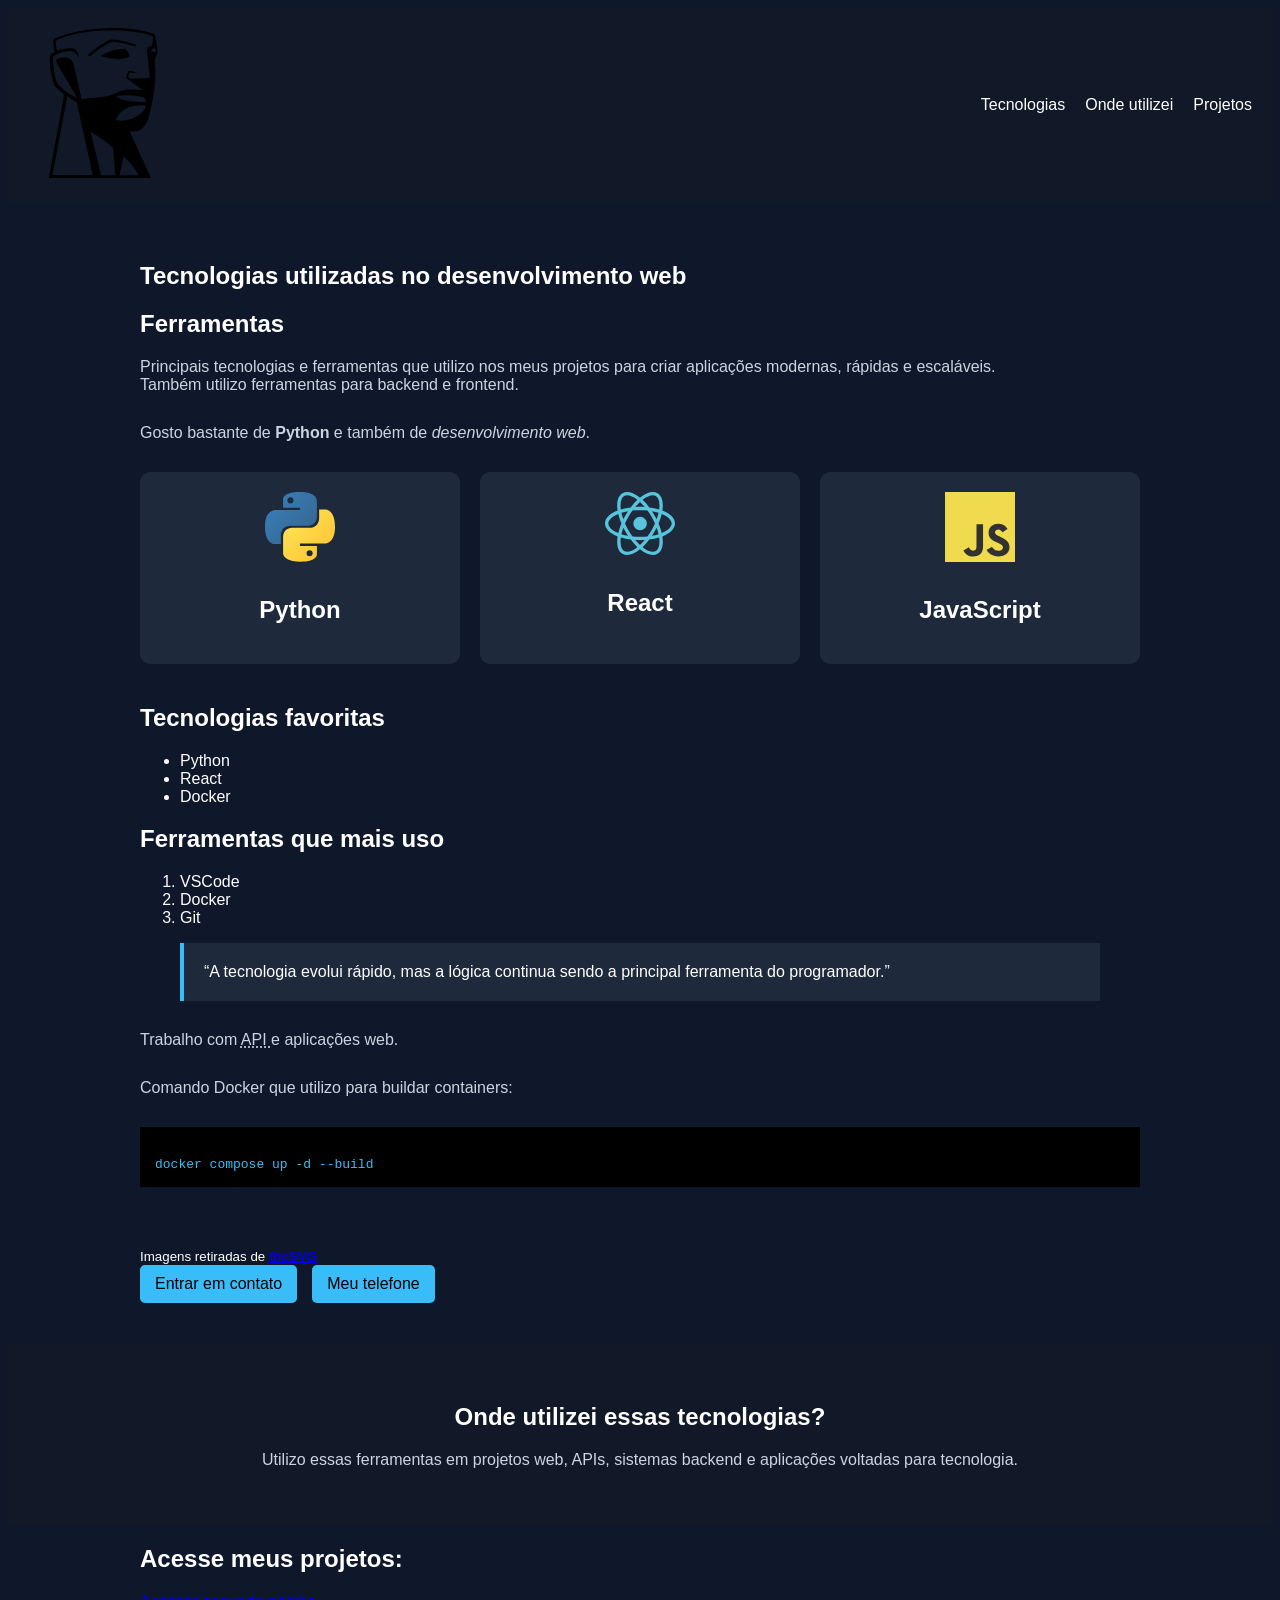
==== index.html @ f83eee14 "initial" ====
<!DOCTYPE html>
<html lang="pt-br">
<head>
    <meta charset="UTF-8">
    <meta name="viewport" content="width=device-width, initial-scale=1.0">

    <title>Projeto Tecnologias Web</title>

    <link rel="stylesheet" href="./css/style.css">
</head>
<body>

    <header class="cabecalho">
        <div class="image">
            <img src="./images/kingston-technology.svg" alt="Logo Tecnologia">
        </div>

        <nav class="navigation">
            <a href="#secaoTecnologias">Tecnologias</a>
            <a href="#secaoUtilizacao">Onde utilizei</a>
            <a href="#secaoProjetos">Projetos</a>
        </nav>
    </header>

    <main>

        <section class="tecnologias" id="secaoTecnologias">

            <div class="conteudo">

                <h1>Tecnologias utilizadas no desenvolvimento web</h1>

                <h2>Ferramentas</h2>

                <p>
                    Principais tecnologias e ferramentas que utilizo nos meus projetos
                    para criar aplicações modernas, rápidas e escaláveis.
                    <br>
                    Também utilizo ferramentas para backend e frontend.
                </p>

                <p>
                    Gosto bastante de <strong>Python</strong> e também de
                    <em>desenvolvimento web</em>.
                </p>

                <div class="cards">

                    <div class="card">
                        <img src="./images/python.svg" alt="Python">
                        <h2>Python</h2>
                    </div>

                    <div class="card">
                        <img src="./images/react.svg" alt="React">
                        <h2>React</h2>
                    </div>

                    <div class="card">
                        <img src="./images/javascript.svg" alt="JavaScript">
                        <h2>JavaScript</h2>
                    </div>

                </div>

                <!-- LISTA NÃO ORDENADA -->
                <h2>Tecnologias favoritas</h2>

                <ul>
                    <li>Python</li>
                    <li>React</li>
                    <li>Docker</li>
                </ul>

                <!-- LISTA ORDENADA -->
                <h2>Ferramentas que mais uso</h2>

                <ol>
                    <li>VSCode</li>
                    <li>Docker</li>
                    <li>Git</li>
                </ol>

                <blockquote cite="https://www.pensador.com">
                    “A tecnologia evolui rápido, mas a lógica continua sendo a principal ferramenta do programador.”
                </blockquote>

                <p>
                    Trabalho com
                    <abbr title="Application Programming Interface">
                        API
                    </abbr>
                    e aplicações web.
                </p>

                <div class="comando">

                    <p>Comando Docker que utilizo para buildar containers:</p>

                    <pre>
<code>
docker compose up -d --build
</code>
                    </pre>

                </div>

                <small>
                    Imagens retiradas de
                    <strong>
                        <a target="_blank" href="https://thesvg.org/">
                            theSVG
                        </a>
                    </strong>
                </small>

                <div class="links">

                    <a target="_blank" href="mailto:almeidafellipe237@gmail.com">
                        Entrar em contato
                    </a>

                    <a href="tel:+5588999999999">
                        Meu telefone
                    </a>

                   

                </div>

            </div>

        </section>

        <section class="utilizacao" id="secaoUtilizacao">

            <h2>Onde utilizei essas tecnologias?</h2>

            <p>
                Utilizo essas ferramentas em projetos web, APIs, sistemas backend
                e aplicações voltadas para tecnologia.
            </p>

        </section>

        <!-- TERCEIRA SECTION -->
        <section class="extra" id="secaoProjetos">

            <div class="conteudo">

                <h2>Acesse meus projetos:</h2>

                 <a href="./projetos.html">
                        Acessar segunda página
                </a>

            </div>

        </section>

    </main>

    <script src="./script.js"></script>
</body>
</html>
---- css/style.css ----
body{
    background: #0f172a;
    color: white;
    font-family: Arial, Helvetica, sans-serif;
}

/* CABEÇALHO */

.cabecalho{
    display: flex;
    justify-content: space-between;
    align-items: center;

    padding: 20px;
    background: #111827;
}

.image img{
    width: 150px;
}

.navigation{
    display: flex;
    gap: 20px;
}

.navigation a{
    color: white;
    text-decoration: none;
}

.navigation a:hover{
    color: #38bdf8;
}

/* TECNOLOGIAS */

.tecnologias{
    padding: 40px 20px;
}

.conteudo{
    max-width: 1000px;
    margin: auto;
}

.tecnologias h1{
    margin-bottom: 20px;
}

.tecnologias p{
    margin-bottom: 30px;
    color: #cbd5e1;
}

.cards{
    display: grid;
    grid-template-columns: repeat(auto-fit, minmax(150px, 1fr));

    gap: 20px;

    margin-bottom: 40px;
}

.card{
    background: #1e293b;

    padding: 20px;

    border-radius: 10px;

    text-align: center;
}

.card img{
    width: 70px;
    margin-bottom: 10px;
}

blockquote{
    background: #1e293b;

    padding: 20px;

    border-left: 4px solid #38bdf8;

    margin-bottom: 30px;
}

.comando{
    margin-bottom: 30px;
}

.comando code{
    display: block;

    background: black;

    padding: 15px;

    margin-top: 10px;

    color: #38bdf8;
}

.links{
    display: flex;
    gap: 15px;
    flex-wrap: wrap;
}

.links a{
    background: #38bdf8;

    color: black;

    padding: 10px 15px;

    border-radius: 5px;

    text-decoration: none;
}

/* UTILIZAÇÃO */

.utilizacao{
    padding: 40px 20px;

    background: #111827;

    text-align: center;
}

.utilizacao p{
    color: #cbd5e1;
}

/* PROJETOS */

.projetos{
    padding: 40px 20px;
}

.projetos > .projetos{
    max-width: 900px;
    margin: auto;
}

.projeto1{
    background: #1e293b;

    padding: 20px;

    border-radius: 10px;

    text-align: center;
}

.projeto1 img{
    width: 100%;
    max-width: 600px;

    margin: 20px 0;
}

.projeto1 p{
    color: #cbd5e1;
}

.projetos a{
    display: block;

    width: fit-content;

    margin: 30px auto;

    background: #38bdf8;

    color: black;

    padding: 10px 15px;

    border-radius: 5px;

    text-decoration: none;
}
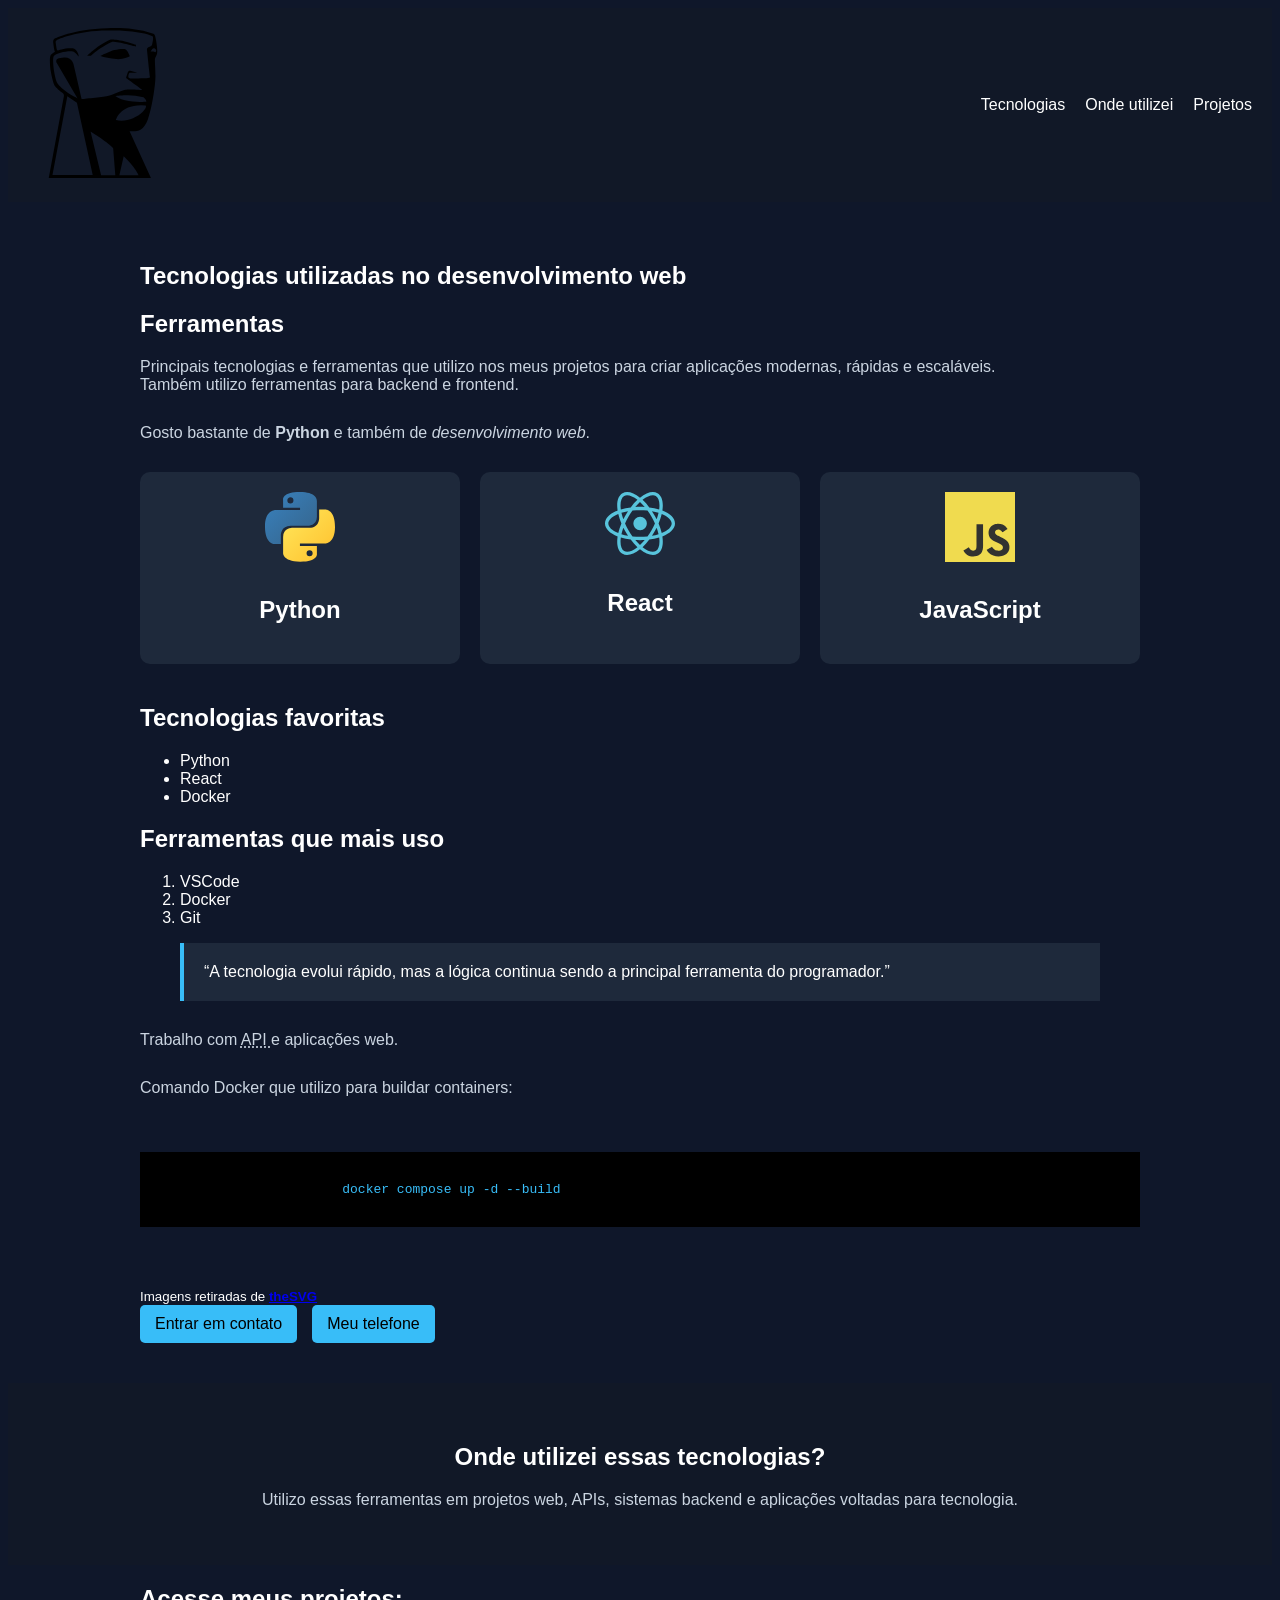
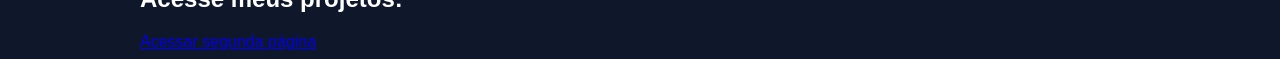
==== commit a157ecff: "Update index.html" ====
--- a/index.html
+++ b/index.html
@@ -63,7 +63,6 @@
 
                 </div>
 
-                <!-- LISTA NÃO ORDENADA -->
                 <h2>Tecnologias favoritas</h2>
 
                 <ul>
@@ -72,7 +71,6 @@
                     <li>Docker</li>
                 </ul>
 
-                <!-- LISTA ORDENADA -->
                 <h2>Ferramentas que mais uso</h2>
 
                 <ol>
@@ -98,9 +96,9 @@
                     <p>Comando Docker que utilizo para buildar containers:</p>
 
                     <pre>
-<code>
-docker compose up -d --build
-</code>
+                        <code>
+                        docker compose up -d --build
+                        </code>
                     </pre>
 
                 </div>
@@ -143,7 +141,6 @@
 
         </section>
 
-        <!-- TERCEIRA SECTION -->
         <section class="extra" id="secaoProjetos">
 
             <div class="conteudo">
@@ -162,4 +159,4 @@
 
     <script src="./script.js"></script>
 </body>
-</html>+</html>
